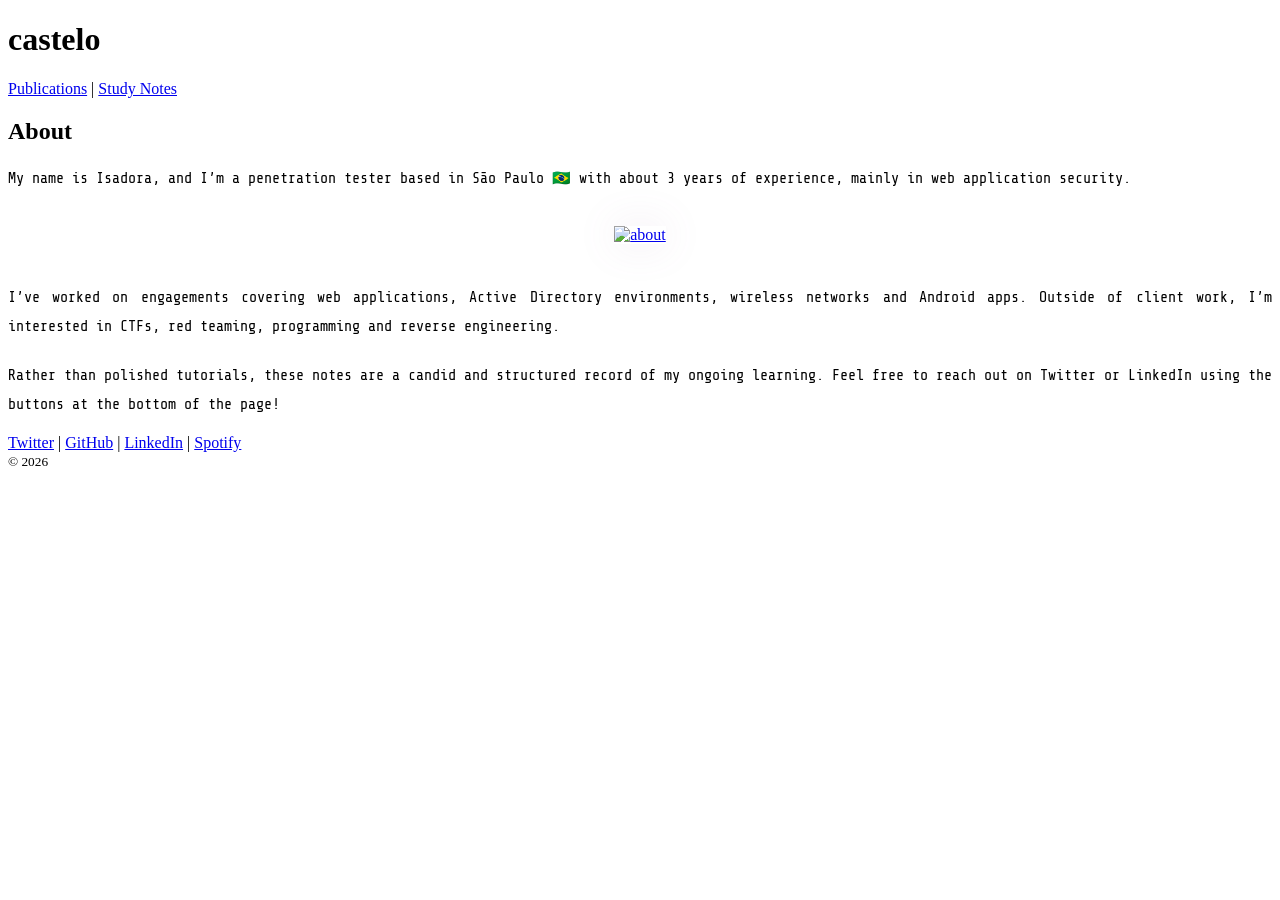
==== about.html @ 04624d5d "1st commit" ====
<!DOCTYPE html>
<html lang="pt-BR">
<head>
  <meta charset="UTF-8" />
  <meta name="viewport" content="width=device-width, initial-scale=1.0" />
  <title>castelo</title>
  <link href="https://fonts.googleapis.com/css2?family=Share+Tech+Mono&family=IM+Fell+English:ital@0;1&display=swap" rel="stylesheet" />
  <link rel="stylesheet" href="style.css" />
  <style>
    /* ─── About-specific styles ─── */
    .about-image-wrap {
      display: flex;
      justify-content: center;
      margin-bottom: 40px;
    }

    .about-image-wrap img {
      max-width: 100%;
      display: block;
      image-rendering: pixelated;
      border: 1px solid var(--fence);
      box-shadow: 0 0 40px rgba(155, 111, 160, 0.15);
    }

    .about-text {
      font-family: 'Share Tech Mono', monospace;
      font-size: 15px;
      line-height: 1.9;
      color: var(--dust);
      text-align: justify;
      hyphens: auto;
      animation: fadeIn 0.6s ease 0.1s both;
    }

    .about-text p + p {
      margin-top: 1.4em;
    }
  </style>
</head>
<body>
  <div class="wrapper">

    <header>
      <h1 class="site-title">castelo</h1>
        <nav class="footer-nav">
          <a href="index.html">Publications</a>
          <span class="footer-sep">|</span>
          <a href="studies.html">Study Notes</a>
        </nav>
    </header>

    <h2 class="page-heading">About</h2>

    <main>
      <section style="animation-delay: 0.05s;">

        <div class="about-text">
          <p>
            My name is Isadora, and I’m a penetration tester based in São Paulo 🇧🇷 with about 3 years of experience, mainly in web application security.
          </p>
	</div>
	<br>	

        <div class="about-image-wrap">
        <a href="https://store.steampowered.com/app/524850/Alicemare/" target="_blank" rel="noopener noreferrer">
          <img src="about-image.png" alt="about" /></a>
        </div>

        <div class="about-text">
          <p>
            I’ve worked on engagements covering web applications, Active Directory environments, wireless networks and Android apps. Outside of client work, I’m interested in CTFs, red teaming, programming and reverse engineering.
          </p>
          <p>
            Rather than polished tutorials, these notes are a candid and structured record of my ongoing learning. Feel free to reach out on Twitter or LinkedIn using the buttons at the bottom of the page!
          </p>
        </div>

      </section>
    </main>

    <footer>
      <nav class="footer-nav">
        <a href="https://x.com/c45t3l0" target="_blank" rel="noopener noreferrer">Twitter</a>
        <span class="footer-sep">|</span>
        <a href="https://github.com/c45t3l0" target="_blank" rel="noopener noreferrer">GitHub</a>
        <span class="footer-sep">|</span>
        <a href="https://www.linkedin.com/in/isadora-pavani/" target="_blank" rel="noopener noreferrer">LinkedIn</a>
        <span class="footer-sep">|</span>
        <a href="https://open.spotify.com/user/31lxr3zv4tnkl7hwx5f4d2cysy2y?si=420b443b73f144c6" target="_blank" rel="noopener noreferrer">Spotify</a>
      </nav>
      <small class="footer-copy">© 2026</small>
    </footer>

  </div>
</body>
</html>
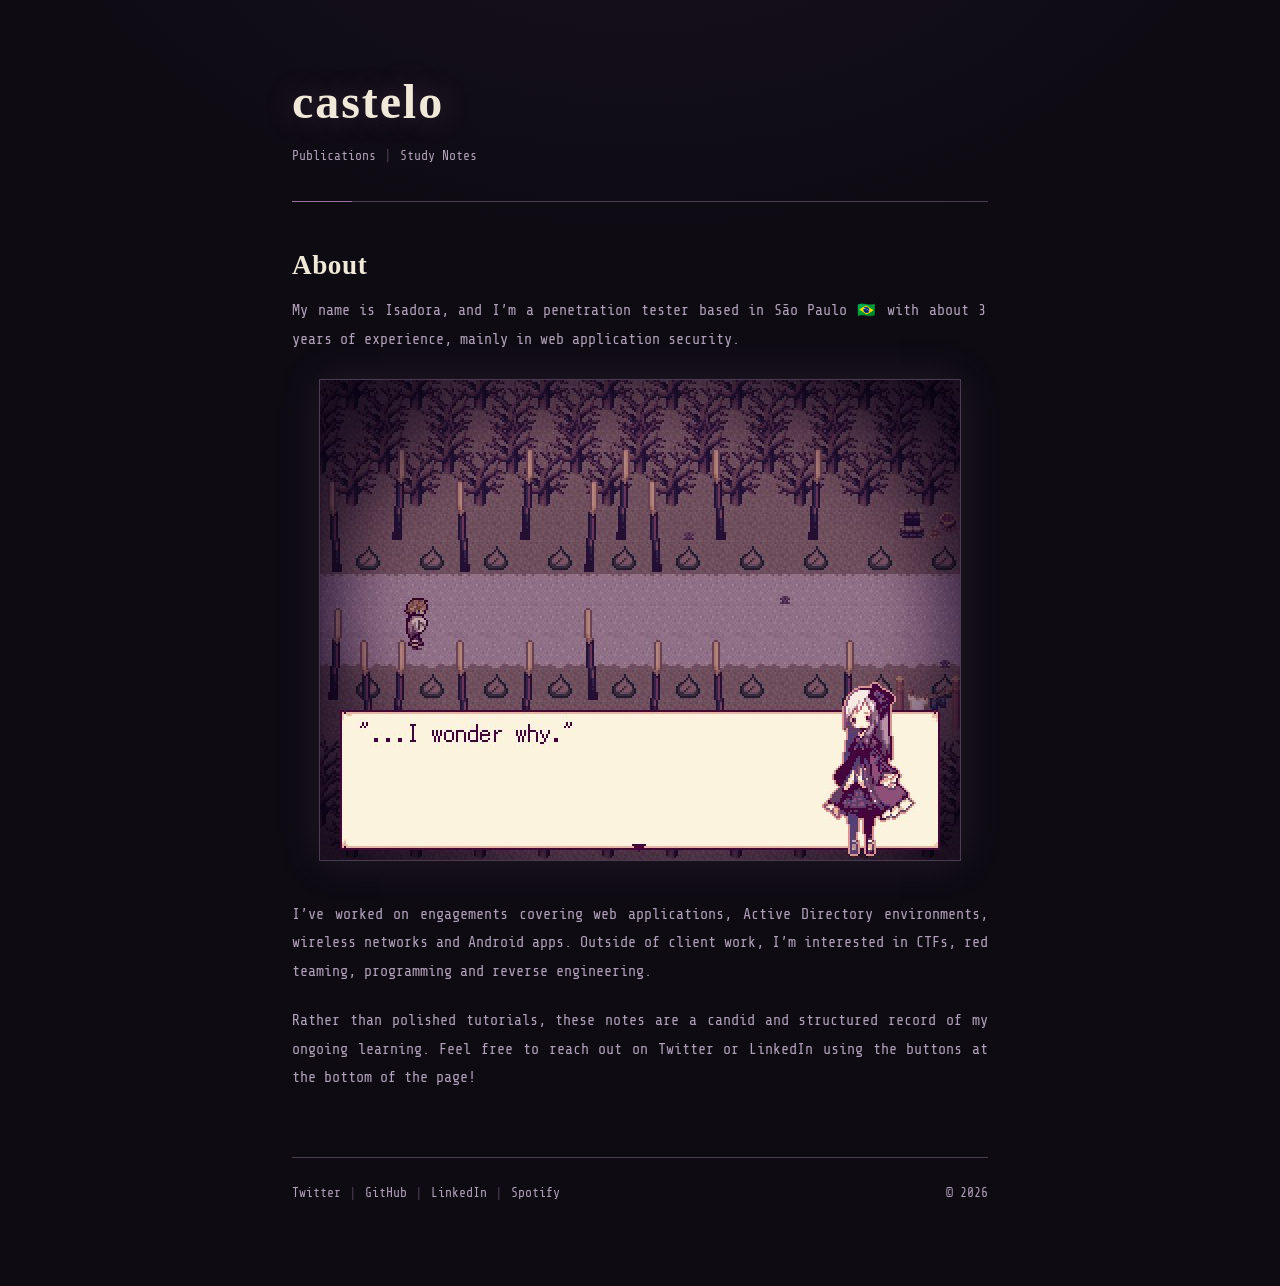
==== commit 4b1f93d4: "updating files" ====
--- a/about.html
+++ b/about.html
@@ -5,7 +5,7 @@
   <meta name="viewport" content="width=device-width, initial-scale=1.0" />
   <title>castelo</title>
   <link href="https://fonts.googleapis.com/css2?family=Share+Tech+Mono&family=IM+Fell+English:ital@0;1&display=swap" rel="stylesheet" />
-  <link rel="stylesheet" href="style.css" />
+  <link rel="stylesheet" href="assets/style.css" />
   <style>
     /* ─── About-specific styles ─── */
     .about-image-wrap {
@@ -63,7 +63,7 @@
 
         <div class="about-image-wrap">
         <a href="https://store.steampowered.com/app/524850/Alicemare/" target="_blank" rel="noopener noreferrer">
-          <img src="about-image.png" alt="about" /></a>
+          <img src="assets/about-image.png" alt="about" /></a>
         </div>
 
         <div class="about-text">
--- a/assets/style.css
+++ b/assets/style.css
@@ -0,0 +1,202 @@
+:root {
+  --bg:        #0d0a12;
+  --surface:   #1c1522;
+  --muted:     #6b5c72;
+  --dust:      #b0a0b8;
+  --cream:     #f0e8d8;
+  --highlight: #c9a87c;
+  --accent:    #9b6fa0;
+  --fence:     #4a3d52;
+}
+
+*, *::before, *::after { box-sizing: border-box; margin: 0; padding: 0; }
+
+html { scroll-behavior: smooth; }
+
+body {
+  background-color: var(--bg);
+  color: var(--cream);
+  font-family: 'Share Tech Mono', monospace;
+  font-size: 14px;
+  line-height: 1.75;
+  min-height: 100vh;
+  background-image:
+    radial-gradient(ellipse 80% 60% at 50% -20%, rgba(155, 111, 160, 0.08) 0%, transparent 70%),
+    url("data:image/svg+xml,%3Csvg xmlns='http://www.w3.org/2000/svg' width='4' height='4'%3E%3Crect width='1' height='1' x='0' y='0' fill='%23ffffff' fill-opacity='0.015'/%3E%3Crect width='1' height='1' x='2' y='2' fill='%23ffffff' fill-opacity='0.015'/%3E%3C/svg%3E");
+}
+
+/* ─── Wrapper ─── */
+.wrapper {
+  max-width: 760px;
+  margin: 0 auto;
+  padding: 60px 32px 80px;
+}
+
+/* ─── Header ─── */
+header {
+  padding-bottom: 32px;
+  margin-bottom: 40px;
+  border-bottom: 1px solid var(--fence);
+  position: relative;
+}
+
+header::after {
+  content: '';
+  position: absolute;
+  bottom: -1px;
+  left: 0;
+  width: 60px;
+  height: 1px;
+  background: var(--accent);
+}
+
+.site-title {
+  font-family: 'IM Fell English', serif;
+  font-size: clamp(2rem, 5vw, 3rem);
+  letter-spacing: 0.04em;
+  color: var(--cream);
+  text-shadow: 0 0 28px rgba(155, 111, 160, 0.35);
+}
+
+/* ─── Publications heading ─── */
+.page-heading {
+  font-family: 'IM Fell English', serif;
+  font-size: 1.7rem;
+  color: var(--cream);
+  margin-bottom: 8px; /* antes era 40px */
+  letter-spacing: 0.02em;
+}
+
+.page-heading-publications {
+  font-family: 'IM Fell English', serif;
+  font-size: 1.7rem;
+  color: var(--cream);
+  margin-bottom: 40px;
+  letter-spacing: 0.02em;
+}
+
+/* ─── Sections ─── */
+main {
+  display: flex;
+  flex-direction: column;
+  gap: 36px;
+}
+
+section { animation: fadeIn 0.6s ease both; }
+section:nth-child(1) { animation-delay: 0.05s; }
+section:nth-child(2) { animation-delay: 0.12s; }
+section:nth-child(3) { animation-delay: 0.19s; }
+section:nth-child(4) { animation-delay: 0.26s; }
+section:nth-child(5) { animation-delay: 0.33s; }
+
+@keyframes fadeIn {
+  from { opacity: 0; transform: translateY(10px); }
+  to   { opacity: 1; transform: translateY(0); }
+}
+
+.section-title {
+  font-family: 'Share Tech Mono', monospace;
+  font-size: 13px;
+  color: var(--dust);
+  letter-spacing: 0.06em;
+  margin-bottom: 10px;
+}
+
+/* ─── Publication list ─── */
+.pub-list {
+  list-style: none;
+  display: flex;
+  flex-direction: column;
+  gap: 4px;
+}
+
+.pub-item {
+  display: flex;
+  align-items: baseline;
+  gap: 10px;
+  padding: 3px 0;
+}
+
+.bullet {
+  color: var(--muted);
+  font-size: 11px;
+  flex-shrink: 0;
+}
+
+.pub-date {
+  color: var(--muted);
+  font-size: 12px;
+  flex-shrink: 0;
+  white-space: nowrap;
+}
+
+.pub-link {
+  color: var(--accent);
+  text-decoration: none;
+  font-size: 13px;
+  transition: color 0.2s ease;
+}
+
+.pub-link:hover {
+  color: var(--highlight);
+  text-decoration: none;
+}
+
+.semicolon {
+  color: var(--fence);
+  margin-left: 2px;
+}
+
+/* ─── Footer ─── */
+footer {
+  margin-top: 64px;
+  padding-top: 24px;
+  border-top: 1px solid var(--fence);
+  display: flex;
+  justify-content: space-between;
+  align-items: center;
+  flex-wrap: wrap;
+  gap: 12px;
+}
+
+.footer-nav {
+  display: flex;
+  gap: 4px;
+  align-items: center;
+  flex-wrap: wrap;
+}
+
+.footer-nav a {
+  color: var(--dust);
+  text-decoration: none;
+  font-size: 13px;
+  transition: color 0.2s;
+}
+
+.footer-nav a:hover {
+  color: var(--cream);
+  text-decoration: none;
+}
+
+.footer-sep {
+  color: var(--fence);
+  margin: 0 4px;
+  user-select: none;
+}
+
+.footer-copy {
+  color: var(--dust);
+  font-size: 13px;
+  white-space: nowrap;
+}
+
+/* ─── Scrollbar ─── */
+::-webkit-scrollbar { width: 6px; }
+::-webkit-scrollbar-track { background: var(--bg); }
+::-webkit-scrollbar-thumb { background: var(--fence); border-radius: 3px; }
+::-webkit-scrollbar-thumb:hover { background: var(--muted); }
+
+::selection {
+  background: rgba(155, 111, 160, 0.35);
+  color: var(--cream);
+}
